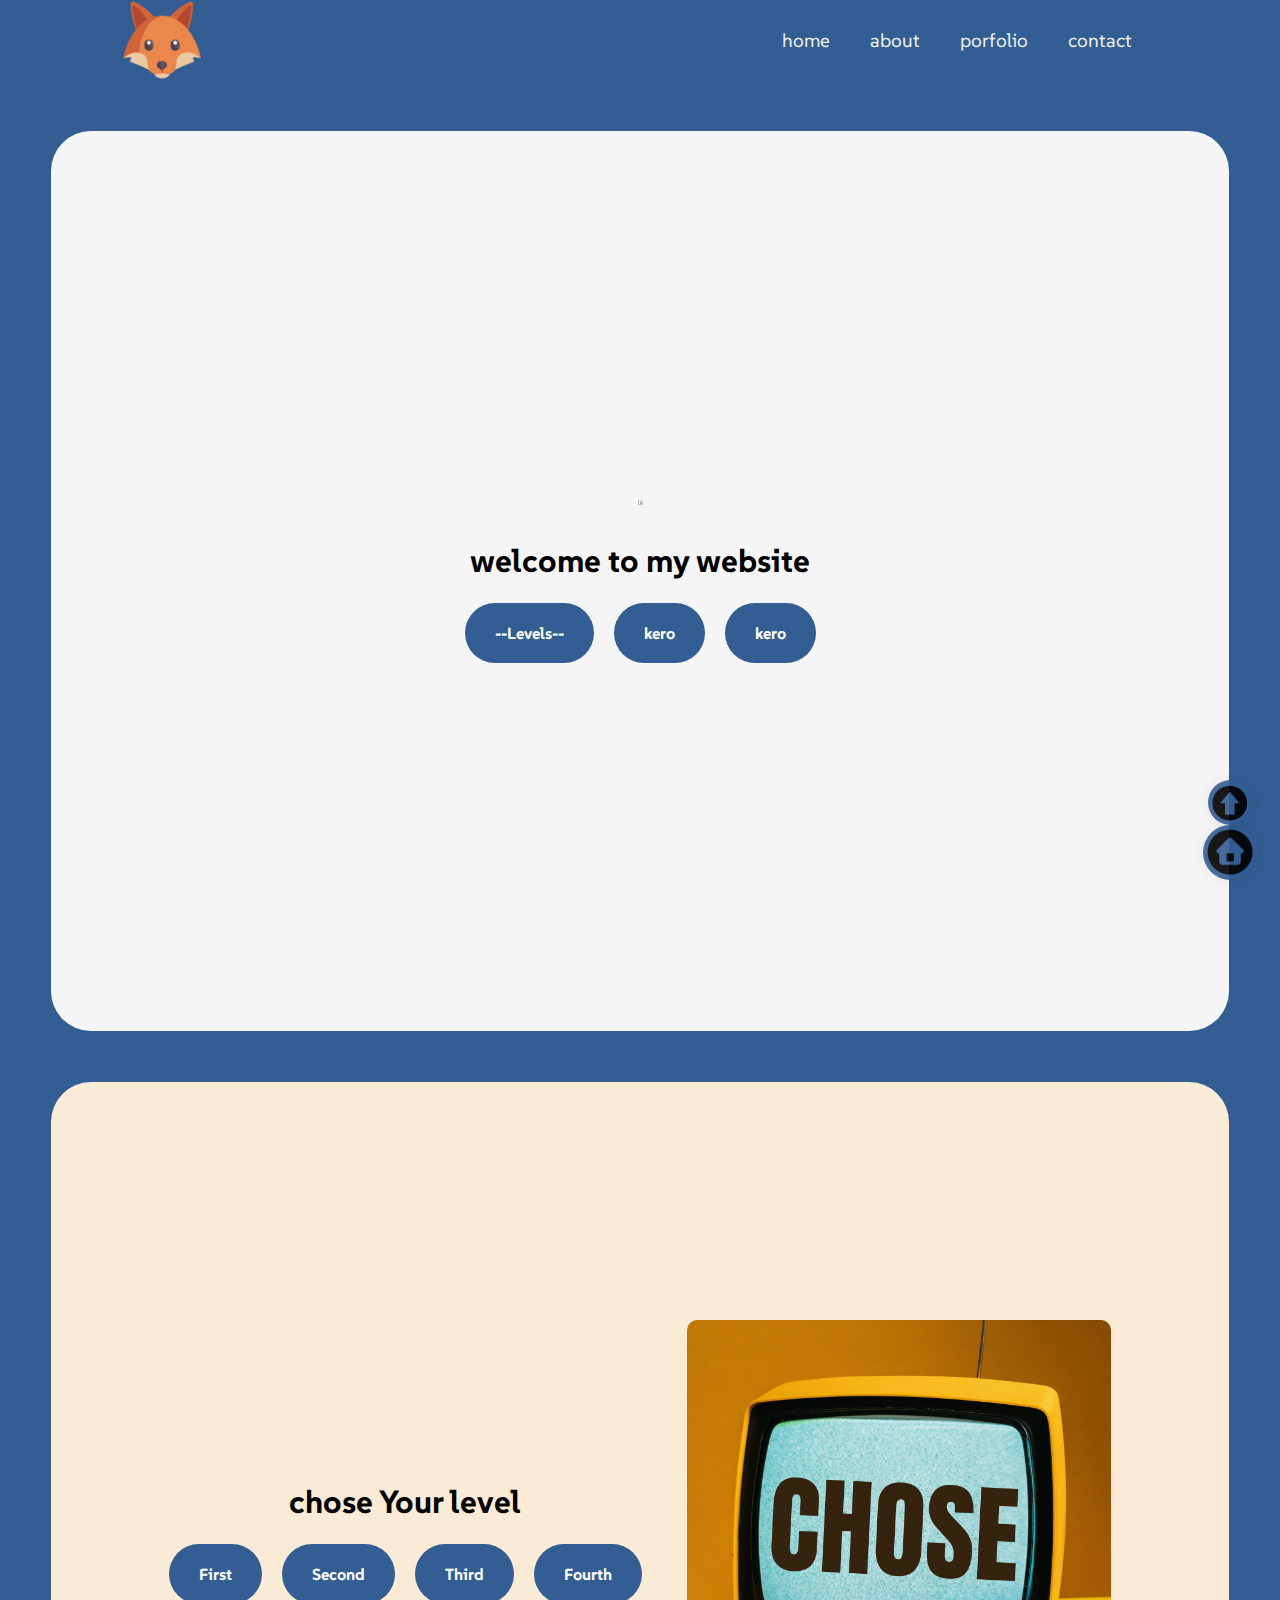
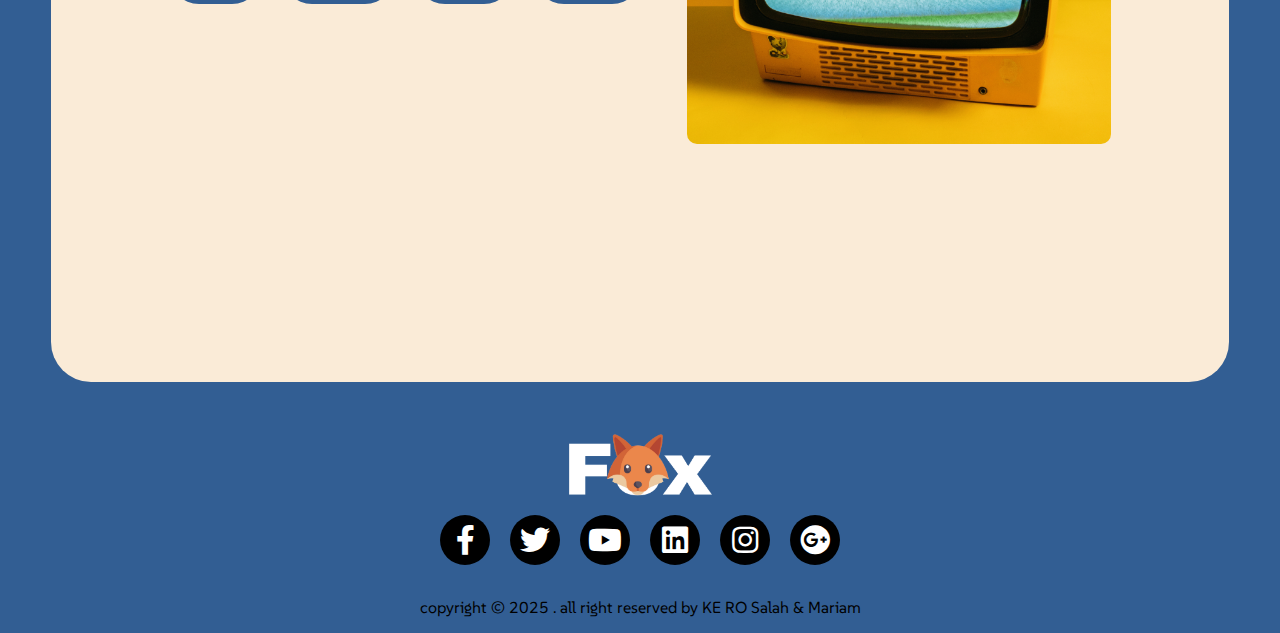
==== index.html @ cbd3e59c "first commit" ====
<html lang="en">
  <head>
    <meta charset="UTF-8" />
    <meta name="viewport" content="width=device-width, initial-scale=1.0" />
    <title>Document</title>
    <link rel="stylesheet" href="./style.css" />
    <link rel="preconnect" href="https://fonts.googleapis.com" />
    <link rel="preconnect" href="https://fonts.gstatic.com" crossorigin="" />
    <link
      href="https://fonts.googleapis.com/css2?family=SUSE:wght@100..800&amp;display=swap"
      rel="stylesheet"
    />
    <link rel="stylesheet" href="./tasks/add_task.css" />
    <link rel="stylesheet" href="./make_post/make_post.css" />
    <link rel="stylesheet" href="./style/all.css" />
  </head>
  <body style="position: relative">
    <header id="header">
      <div class="inner_header">
        <div class="logo">
          <img src="./img/Untitled design.png" alt="" />
        </div>
        <nav>
          <a href=""><li>home</li></a>
          <a href=""><li>about</li></a>
          <a href=""><li>porfolio</li></a>
          <a href=""><li>contact</li></a>
        </nav>
        <div class="menu_icon" id="menu_icon" onclick="openSidebar()">
          <span></span>
          <span></span>
          <span></span>
        </div>
      </div>
    </header>
    <div
      style="height: 100vh; text-align: center; background-color: whitesmoke"
      class="border40 margin4 welcome flex_post flex_dc flex_jcc_post"
    >
      <div class="logooo">
        <img
          src="https://i.ibb.co/jRRc1R8/Picsart-24-05-18-13-42-30-197.png"
          alt=""
        />
      </div>
      <div class="w">
        <h1>welcome to my website</h1>
      </div>
      <div class="options flex_post gap20">
        <div class="btn-elegant_post flex_post">
          <a class="smooth-scroll" href="#chose_id">--Levels--</a>
        </div>
        <div class="btn-elegant_post flex_post">kero</div>
        <div class="btn-elegant_post flex_post">kero</div>
      </div>
    </div>
    <div
      id="chose_id"
      class="border40 margin4 flex_post flex_jcc_post"
      style="
        height: 100vh;
        background-color: antiquewhite;
        justify-content: space-around;
      "
    >
      <div class="mariam">
        <div
          style="background-color: antiquewhite"
          class="flex_post flex_jcc_post flex_dc"
        >
          <h1 style="text-align: center">chose Your level</h1>
          <div class="option_levels gap20 flex_post flex_jcc_post">
            <div class="first">
              <div
                onmouseover="change('./img/levels/1.png')"
                onmouseleave="change('./img/levels/Escape Level I.png')"
                class="btn-elegant_post flex_post"
              >
                <h4>First</h4>
              </div>
            </div>
            <div class="first">
              <div
                onmouseover="change('./img/levels/4.png')"
                onmouseleave="change('./img/levels/Escape Level I.png')"
                class="btn-elegant_post flex_post"
              >
                <a href="First Semester of Sophomore Year.html"
                  ><h4>Second</h4></a
                >
              </div>
            </div>
            <div class="first">
              <div
                onmouseover="change('./img/levels/2.png')"
                onmouseleave="change('./img/levels/Escape Level I.png')"
                class="btn-elegant_post flex_post"
              >
                <h4>Third</h4>
              </div>
            </div>
            <div class="first">
              <div
                onmouseover="change('./img/levels/3.png')"
                onmouseleave="change('./img/levels/Escape Level I.png')"
                class="btn-elegant_post flex_post"
              >
                <h4>Fourth</h4>
              </div>
            </div>
          </div>
        </div>
        <div class="img_level">
          <img id="level_img" src="./img/levels/Escape Level I.png" alt="" />
        </div>
      </div>
    </div>

    <aside id="sidebar">
      <div class="logo">
        <div class="inner_logo" style="display: flex">
          <img
            src="https://i.ibb.co/jRRc1R8/Picsart-24-05-18-13-42-30-197.png"
            alt=""
          />
        </div>
      </div>
      <nav>
        <a href="#"><li>home</li></a>
        <a href="#"><li>about</li></a>
        <a href="#"><li>portfolio</li></a>
        <a href="#"><li>contact</li></a>
      </nav>
    </aside>

    <!-- ldfklfkdlkflkd -->

    <div id="footer"></div>

    <script>
      fetch("footer.html")
        .then((response) => response.text())
        .then((data) => {
          document.getElementById("footer").innerHTML = data;
        });
    </script>
    <script src="./js/main.js"></script>

    <!-- <div id="go_home">
      
     
    <script>
      fetch("go_home.html")
        .then((response) => response.text())
        .then((data) => {
          document.getElementById("go_home").innerHTML = data;
        });
    </script>
    </div> -->
    <a href="/index.html">
      <img class="home_logo" src="./img/Untitled design (4).png" alt="" />
    </a>
    <a href="#header" id="scrollToTop" class="scroll-top smooth-scroll">
      <img class="scrofll-top" src="./img/Untitled design (5).png" alt="" />
    </a>
    <style>
      img.home_logo,
      .scroll-top {
        display: flex;
        align-items: center;
        justify-content: center;
        position: fixed;
        z-index: 9;
        background-color: #325e93;
        opacity: 0.9;
        width: 55px;
        height: 55px;
        border-radius: 100%;

        transition: all 0.3s;

        cursor: pointer;
        box-shadow: 0 0 15px rgb(0 0 0 / 8%);
      }
      .home_logo {
        right: 22px;
        bottom: 20px;
      }
      .scroll-top {
        width: 45px;
        height: 45px;
        right: 27px;
        bottom: 75px;
      }
    </style>
    <script>
      document.querySelectorAll(".smooth-scroll").forEach((anchor) => {
        anchor.addEventListener("click", function (e) {
          e.preventDefault();
          const target = document.querySelector(this.getAttribute("href"));
          target.scrollIntoView({
            behavior: "smooth",
            block: "start",
          });
        });
      });
    </script>

    <script src="./script.js"></script>
  </body>
</html>
---- style.css ----
/* تنسيق عام */
/* * {
  margin: 0;
  padding: 0;
  list-style: none;
  text-decoration: none;
  font-family: "SUSE", sans-serif;
} */

a {
  color: rgb(255, 255, 255);
}

a:visited {
  color: rgb(255, 255, 255);
}

/* تنسيق الـ header */
header {
  width: 100%;
  height: 80px;
  display: block;
  background-color: #202020; /* تغيير لون الخلفية */
}
.logo img {
  width: 120px;
  margin-left: 8%;
}
.inner_header nav {
  margin-right: 10%;
}

.inner_header {
  height: 100%;
  display: flex;
  margin: 0 auto;
  background-color: #325e93;
  justify-content: space-between;
  align-items: center;
}

.menu_icon {
  display: none;
}

.logo {
  height: 100%;
  display: contents;
  float: left;
}

.logo h1 {
  color: #ff5733; /* تغيير لون النص */
  height: 100%;
  display: table-cell;
  vertical-align: middle;
  font-family: "SUSE", sans-serif;
  font-size: 32px;
}

nav a {
  height: 100%;
  display: table;
  float: left;
  padding: 0px 20px;
}

nav a :last-child {
  padding-right: 0px;
}

nav a li {
  display: table-cell;
  vertical-align: middle;
  height: 100%;
  color: #f2f2f2; /* لون النص */
  font-family: "SUSE", sans-serif;
  font-size: 19px;
}
.inner_continer {
  width: 70%;
}
.continer_top {
}
/* تصميم متجاوب */
@media (max-width: 768px) {
  .inner_header {
    /* ترك فارغًا لاحتياجات التصميم لاحقًا */
  }

  nav {
    display: none;
  }
  .menu_icon {
    display: block;
  }
  .logo h1 {
    font-size: 20px;
  }
  .continer_top {
    flex-direction: column;
  }
  .inner_continer {
    width: 100%;
  }
  .flex_post {
    display: flex;
    align-items: center;
    flex-direction: column;
  }
}

@media (max-width: 480px) {
  .logo h1 {
    font-size: 18px;
  }

  .menu_icon {
    display: block;
  }

  nav {
    display: none;
  }

  nav a {
  }
  .continer_top {
    flex-direction: column;
  }
  .inner_continer {
    width: 100%;
  }
  .flex_post {
    display: flex;
    align-items: center;
    flex-direction: column;
  }
}

/* تنسيق أيقونة الثلاثة شرطات (البرغر) */
.menu_icon {
  width: 30px;
  height: 25px;
  position: relative;
  margin: 20px;
  cursor: pointer;
}

.menu_icon span {
  display: block;
  width: 100%;
  height: 4px;
  background-color: #ff5733; /* لون الشرطات */
  margin-bottom: 5px;
  transition: 0.4s;
}

/* القائمة الجانبية */
#sidebar {
  width: 250px;
  height: 100%;
  background-color: #333;
  position: fixed;
  top: 0;
  left: -250px;
  transition: 0.3s;
  padding-top: 60px;
}

#sidebar nav {
  display: flex;
  flex-direction: column;
  gap: 20px;
  padding-left: 20px;
}

#sidebar a {
  color: white;
  text-decoration: none;
  font-size: 18px;
}
#sidebar img {
  width: 200px;
  border: transparent;
  border-style: solid;
}
#sidebar .logo .inner_logo {
  display: flex;
  align-items: center;
  justify-items: center;
  gap: 20px;
}
#sidebar .logo .inner_logo h2 {
  font-size: 30px;
  font-family: "SUSE", sans-serif;
}
/* عندما تكون القائمة الجانبية مفتوحة */
#sidebar.active {
  left: 0;
}
#sidebar {
}
#sidebar nav a li {
  font-size: 30px;
}
.img {
  position: relative;
  width: 100%;
  height: 1000px;
}
.img img {
  width: 100%;
}
.img h1 .fixed {
  bottom: 20px;
  right: 20px;
}

.kero {
  border: 2px solid red;
}
.medo {
  padding: 20px;
  position: absolute;
  top: 0;
}
.parent {
  margin-bottom: 20px;
  overflow: hidden;
}
.one {
  background-color: #eee;
  padding: 10px;
  width: 600px;
  float: left;
  position: relative;
}
.one::after {
  content: "";
  position: absolute;
  width: 5px;
  height: 100%;
  right: -10px;
  top: 0;
  background-color: #009688;
}
.one::before {
  content: "";
  position: absolute;
  top: 50%;
  left: -20px;
  width: 0;
  height: 0;
  background-color: white;
  margin-top: -10px;
  border-style: solid;
  border-width: 10px;
  border-color: transparent #009688 transparent transparent;
}
.user {
  background-color: #eee;
  width: 50px;
  margin-right: 20px;
  padding: 10px;
  height: 55.5px;
  float: left;
  font-size: 50px;
  text-align: center;
}
.box {
  display: flex;
  flex-direction: column;
  border-radius: 20px;
  border: 5px solid;
  align-items: center;
  border-color: rgb(50 94 147 / 59%);
  justify-items: center;
}
.color {
  background-color: #666;
}
.container {
  margin: 0px;
}
.box img {
  width: 100px;
  height: 100px;
  padding: 10px;
  border-radius: 90px;
  overflow: hidden;
}
.box a {
  border: 0px;
}
.info-courses {
  display: flex;
  flex-wrap: wrap;
  align-items: center;
  justify-items: center;
  gap: 20px;
  padding: 20px;
}
.contents {
  border: 8px solid;
  border-radius: 20px;
  background-color: white;
  border-color: #eb874b;
  margin: 3%;
}
.total .title h1,
.total .content {
  color: white;
  background-color: #eb874b;
  padding: 10px 20px 10px 0px;
  border-bottom-right-radius: 122px;
  box-shadow: 0 8px 15px rgba(0, 0, 0, 0.2);
}
.continer_top {
  display: flex;
}
body {
  padding: 0px;
  margin: 0;
  background-color: #325e93;
}

.slide {
  width: 30%;
  border: 3px solid gray;
  border-radius: 20px;
}
.posts {
  margin-top: 20px;
  display: flex;
  flex-direction: column;
  padding: 40px;
  gap: 20px;
}
.vh100h {
  height: 100vh;
}
.vh100w {
  width: 100vh;
}
.vh70h {
  height: 70vh;
}
.vh70w {
  width: 70vh;
}
.flex_ww {
  flex-wrap: wrap;
}
/* سلايددددددددددد */
.slideshow-container {
  position: relative;
  max-width: 80%;
  margin: auto;
}

.slides {
  display: none;
  width: 100%;
}

img {
  width: 100%;
  border-radius: 10px;
}

.prev,
.next {
  cursor: pointer;
  position: absolute;
  top: 50%;
  width: auto;
  padding: 16px;
  margin-top: -22px;
  color: white;
  font-weight: bold;
  font-size: 18px;
  transition: 0.6s ease;
  border-radius: 0 3px 3px 0;
  user-select: none;
}

.next {
  right: 0;
  border-radius: 3px 0 0 3px;
}

.prev {
  left: 0;
}

.prev:hover,
.next:hover {
  background-color: rgba(0, 0, 0, 0.8);
}

.dots-container {
  text-align: center;
  margin-top: 10px;
}

.dot {
  cursor: pointer;
  height: 15px;
  width: 15px;
  margin: 0 2px;
  background-color: #bbb;
  border-radius: 50%;
  display: inline-block;
  transition: background-color 0.6s ease;
}

.active,
.dot:hover {
  background-color: #717171;
}
.img_level {
  width: 45%;
}
/* hidddddddddddddddddddddde */
.slideshow-container {
  display: none;
}
/* ---------------- welcome ---------------- */
.logooo img {
  width: 50%;
}
.img150px {
  width: 150px;
}
/* -------------footer------------ */
.foot {
  display: flex;
  list-style: none;
  gap: 20px;
  padding: 0px;
}
.footer {
  margin: 20px;
}
.fab {
  font-family: "Font Awesome 5 Brands";
  font-weight: 400;
  color: white;
  background: black;
  padding: 5px;
  width: 40px;
  display: flex;
  font-size: 30px;
  height: 40px;
  border-radius: 50%;
  align-items: center;
  align-content: center;
  justify-content: center;
}
.mariam {
  padding: 10%;
  display: flex;
  justify-content: space-between;
  align-content: center;
  align-items: center;
}
.margin4 {
  margin: 4%;
}
.border40 {
  border-radius: 40px;
}
---- tasks/add_task.css ----
body {
  font-family: Arial, sans-serif;
  margin: 0px;
  
}
.task {
  margin-bottom: 10px;
  display: flex;
  align-items: center;
  justify-content: space-between;
  position: relative;
  padding-right: 30px;
}
.task input[type="checkbox"] {
  margin-right: 10px;
}
.task.completed span {
  text-decoration: line-through;
  color: grey;
}
#taskList {
  margin-top: 20px;
}
button {
  margin-top: 10px;
  padding: 5px 10px;
  background-color: #5cb85c;
  color: white;
  border: none;
  cursor: pointer;
}
button:hover {
  background-color: #4cae4c;
}
.delete {
  display: block;
  position: absolute;
  right: -18px;
  cursor: pointer;
  background-color: transparent;
  border: none;
  color: red;
  font-size: 18px;
}
.task:hover .delete {
  display: block;
}
---- make_post/make_post.css ----
* {
  text-decoration: none;
  font-family: "SUSE", sans-serif;
}
.border_post {
  border: 2px solid gray;
  border-radius: 20px;
}
.img50_post {
  width: 70px;
  height: auto;
  background-color: antiquewhite;
}
.img_post {
  padding-right: 20px;
}
.icon_post {
  width: 50px;
}
.padding30_post {
  padding: 30px;
}
.flex_post {
  display: flex;
  align-items: center;
}
.like_post,
.comment_post,
.share_post {
  width: 30%;
}
/* خط يمين */
.lr_post {
  border-right: 5px solid gray;
}
/* خط شمال */
.ll_post {
  border-left: 5px solid gray;
}
.h4_post {
  padding: 10px;
  margin: 0;
}
.flex_jcc_post {
  justify-content: center;
}
.flex_dc {
  flex-direction: column;
}

.gap20 {
  gap: 20px;
}
.shadow_post {
  box-shadow: 0 8px 16px rgba(0, 0, 0, 0.2);
}
/* الازرار */
.btn-elegant_post,.button {
  height: 30px;
  padding: 15px 30px;
  background-color: #325e93;
  color: white;
  border: none;
  border-radius: 90px;
  font-size: 16px;
  display: flex;
  justify-content: center;
  align-items: center;
  font-weight: bold;
  cursor: pointer;
  transition: background-color 0.3s, transform 0.3s;
}

.btn-elegant_post:hover {
  background-color: #eb874b;
  transform: scale(1.05);
}
.button:hover{
  background-color: #eb874b;
  transform: scale(1.05);
}
/* نهاية الازرار*/

/* يمين الي اليسار */
.rtl {
  direction: rtl;
}
.ltr {
  direction: ltr;
}
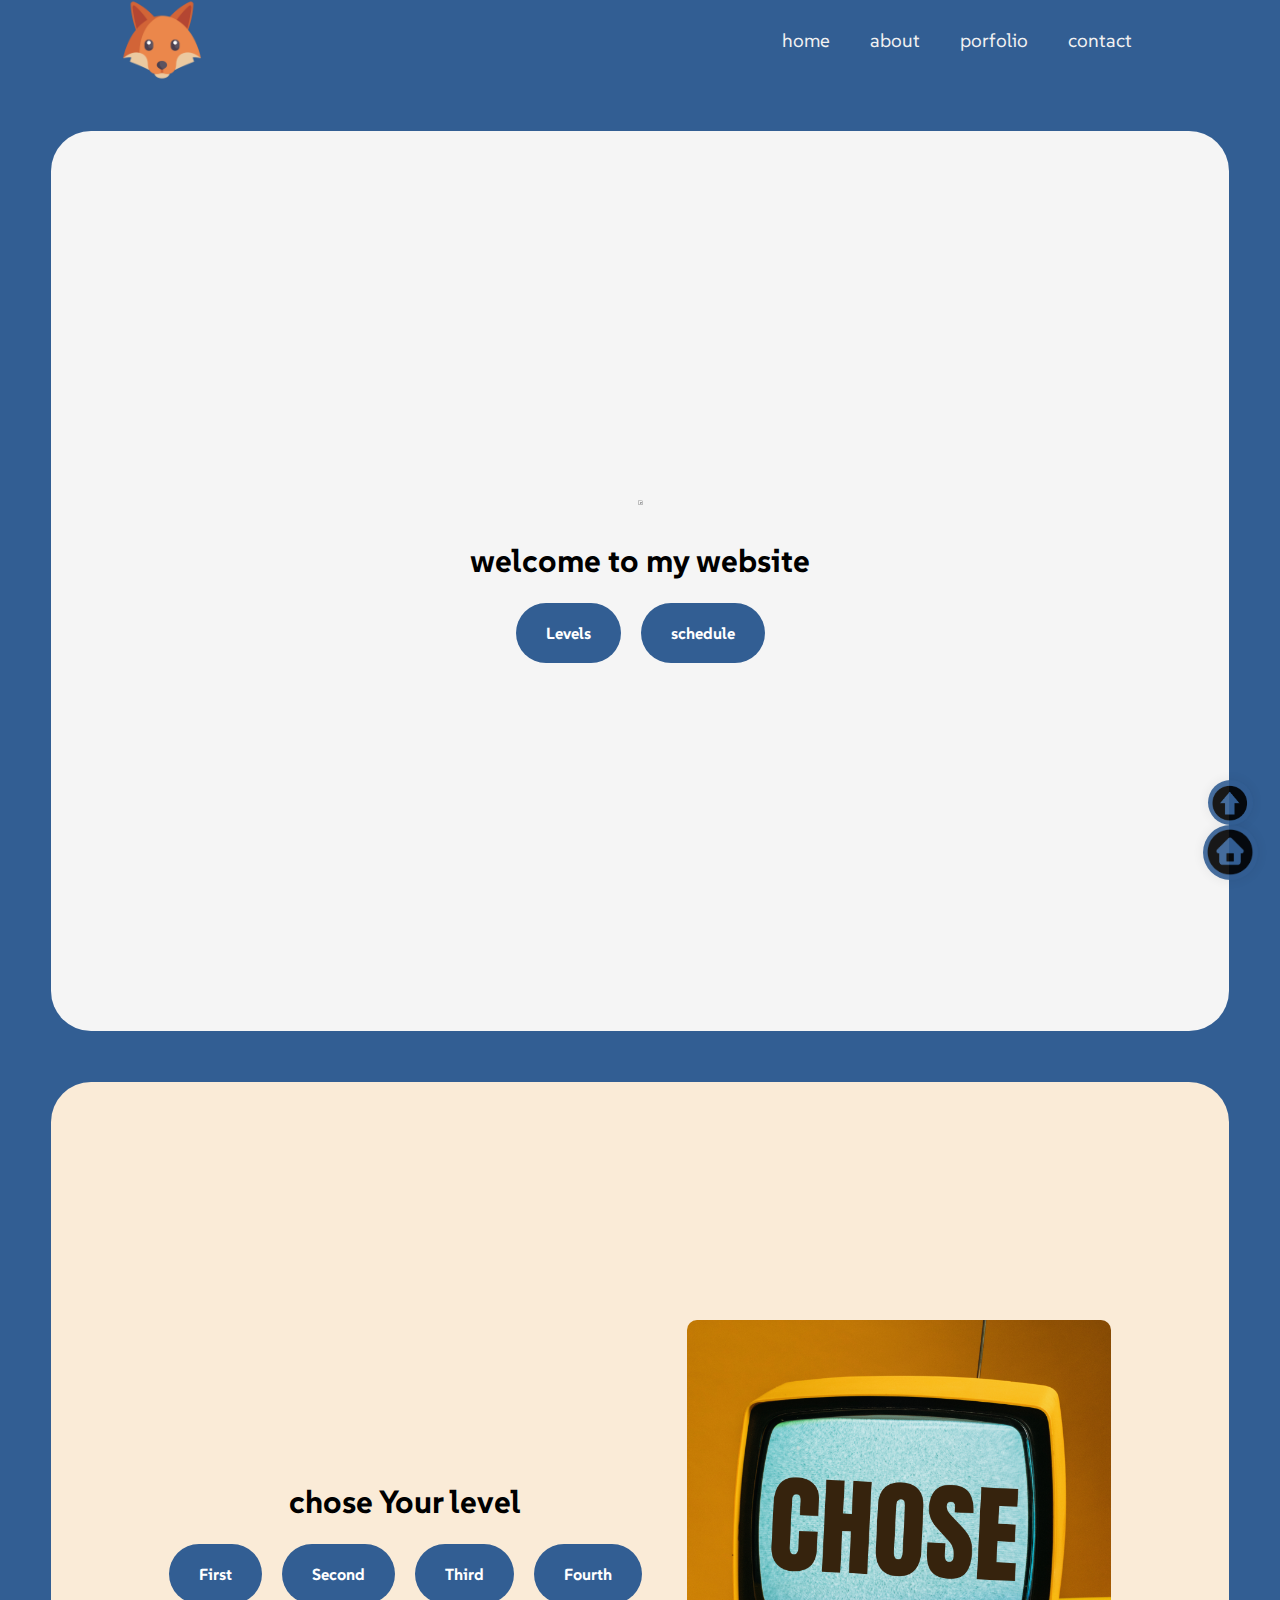
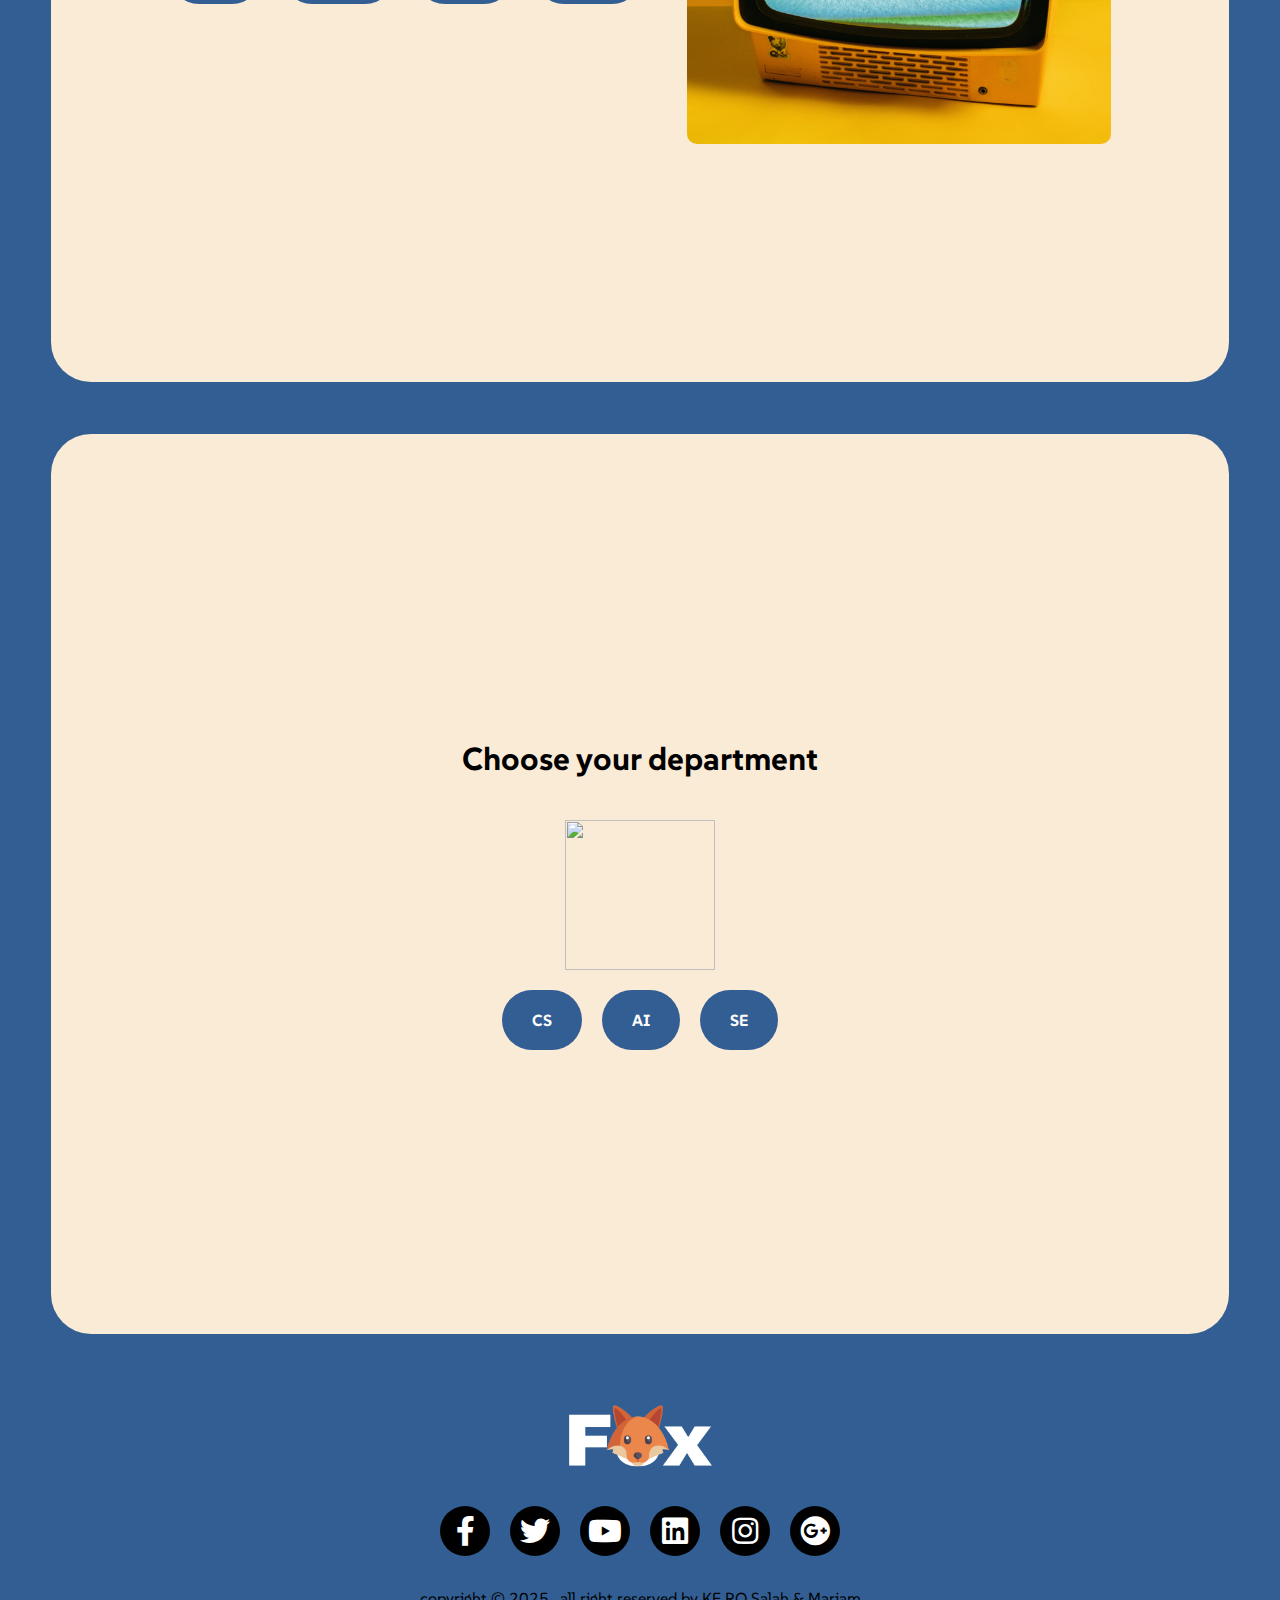
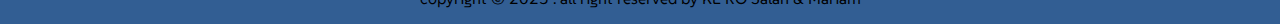
==== commit e933ce76: "kok" ====
--- a/index.html
+++ b/index.html
@@ -47,11 +47,11 @@
         <h1>welcome to my website</h1>
       </div>
       <div class="options flex_post gap20">
-        <div class="btn-elegant_post flex_post">
-          <a class="smooth-scroll" href="#chose_id">--Levels--</a>
-        </div>
-        <div class="btn-elegant_post flex_post">kero</div>
-        <div class="btn-elegant_post flex_post">kero</div>
+        <div href="#chose_id" class="smooth-scroll btn-elegant_post flex_post">
+          <a>Levels</a>
+        </div>
+        <div class="btn-elegant_post flex_post">schedule</div>
+        <!-- <div class="btn-elegant_post flex_post">kero</div> -->
       </div>
     </div>
     <div
@@ -63,7 +63,7 @@
         justify-content: space-around;
       "
     >
-      <div class="mariam">
+      <div class="kero-section">
         <div
           style="background-color: antiquewhite"
           class="flex_post flex_jcc_post flex_dc"
@@ -112,6 +112,51 @@
         </div>
         <div class="img_level">
           <img id="level_img" src="./img/levels/Escape Level I.png" alt="" />
+        </div>
+      </div>
+    </div>
+    <div
+      id="chose_id"
+      class="border40 margin4 flex_post flex_jcc_post"
+      style="
+        height: 100vh;
+        background-color: antiquewhite;
+        justify-content: space-around;
+      "
+    >
+      <div class="kero-section">
+        <div
+          style="
+            background-color: antiquewhite;
+            padding: 58px;
+            border-radius: 20px;
+          "
+          class="flex_post flex_jcc_post flex_dc"
+        >
+          <h1 style="text-align: center">Choose your department</h1>
+          <img
+            class="img150px"
+            src="https://i.ibb.co/Vq82qBt/clipboard.png"
+            alt=""
+          />
+
+          <div class="option_levels gap20 flex_post flex_jcc_post">
+            <div class="first">
+              <div class="btn-elegant_post flex_post">
+                <h4>CS</h4>
+              </div>
+            </div>
+            <div class="first">
+              <div class="btn-elegant_post flex_post">
+                <a href="First Semester of Sophomore Year.html"><h4>AI</h4></a>
+              </div>
+            </div>
+            <div class="first">
+              <div class="btn-elegant_post flex_post">
+                <h4>SE</h4>
+              </div>
+            </div>
+          </div>
         </div>
       </div>
     </div>
@@ -138,7 +183,7 @@
     <div id="footer"></div>
 
     <script>
-      fetch("footer.html")
+      fetch("./footer.html")
         .then((response) => response.text())
         .then((data) => {
           document.getElementById("footer").innerHTML = data;
--- a/style.css
+++ b/style.css
@@ -432,6 +432,7 @@
 }
 .img150px {
   width: 150px;
+  padding: 20px;
 }
 /* -------------footer------------ */
 .foot {
@@ -458,7 +459,7 @@
   align-content: center;
   justify-content: center;
 }
-.mariam {
+.kero-section {
   padding: 10%;
   display: flex;
   justify-content: space-between;
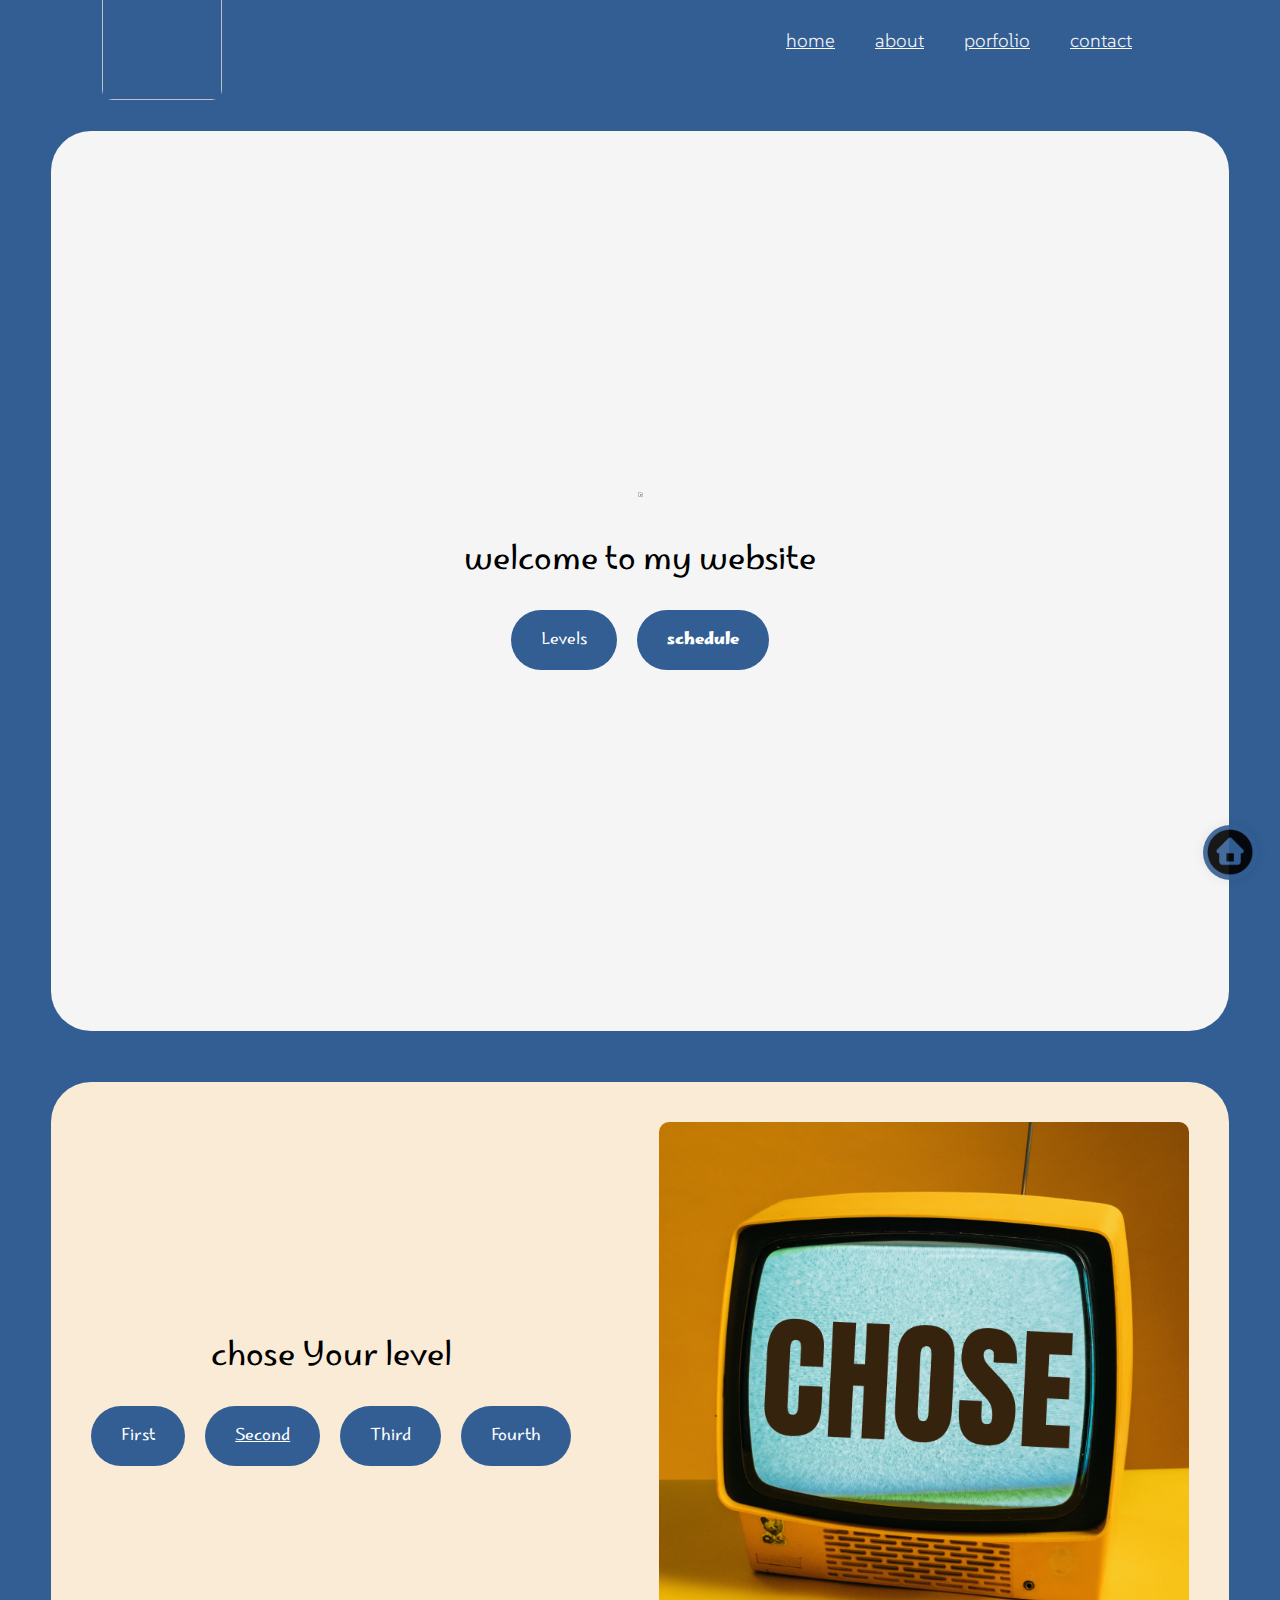
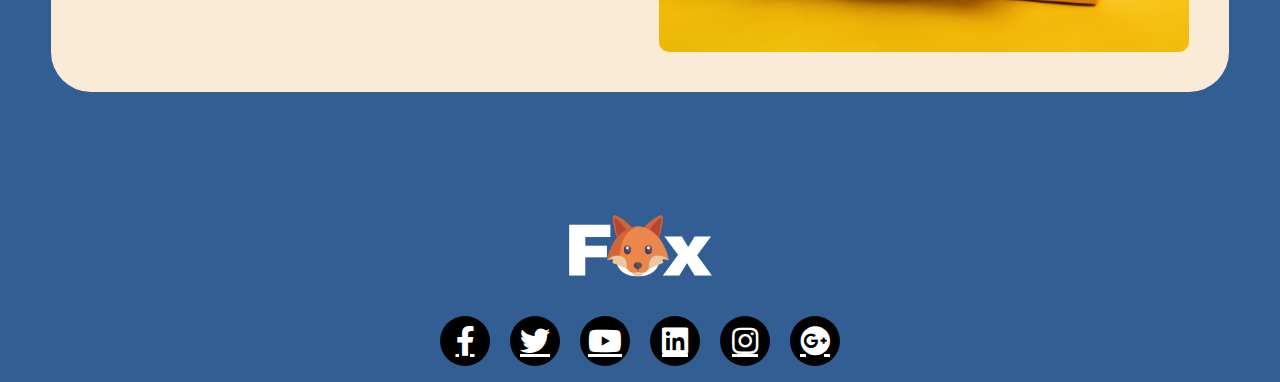
==== commit 0564b6f8: "up" ====
--- a/index.html
+++ b/index.html
@@ -3,6 +3,12 @@
     <meta charset="UTF-8" />
     <meta name="viewport" content="width=device-width, initial-scale=1.0" />
     <title>Document</title>
+    <link rel="preconnect" href="https://fonts.googleapis.com" />
+    <link rel="preconnect" href="https://fonts.gstatic.com" crossorigin="" />
+    <link
+      href="https://fonts.googleapis.com/css2?family=Marhey:wght@300..700&amp;family=Rakkas&amp;display=swap"
+      rel="stylesheet"
+    />
     <link rel="stylesheet" href="./style.css" />
     <link rel="preconnect" href="https://fonts.googleapis.com" />
     <link rel="preconnect" href="https://fonts.gstatic.com" crossorigin="" />
@@ -13,25 +19,11 @@
     <link rel="stylesheet" href="./tasks/add_task.css" />
     <link rel="stylesheet" href="./make_post/make_post.css" />
     <link rel="stylesheet" href="./style/all.css" />
+    <link rel="stylesheet" href="./style/shortcuts.css">
   </head>
   <body style="position: relative">
     <header id="header">
-      <div class="inner_header">
-        <div class="logo">
-          <img src="./img/Untitled design.png" alt="" />
-        </div>
-        <nav>
-          <a href=""><li>home</li></a>
-          <a href=""><li>about</li></a>
-          <a href=""><li>porfolio</li></a>
-          <a href=""><li>contact</li></a>
-        </nav>
-        <div class="menu_icon" id="menu_icon" onclick="openSidebar()">
-          <span></span>
-          <span></span>
-          <span></span>
-        </div>
-      </div>
+      
     </header>
     <div
       style="height: 100vh; text-align: center; background-color: whitesmoke"
@@ -57,16 +49,11 @@
     <div
       id="chose_id"
       class="border40 margin4 flex_post flex_jcc_post"
-      style="
-        height: 100vh;
-        background-color: antiquewhite;
-        justify-content: space-around;
-      "
+      style="background-color: antiquewhite; justify-content: space-around"
     >
       <div class="kero-section">
         <div
-          style="background-color: antiquewhite"
-          class="flex_post flex_jcc_post flex_dc"
+          class="pl40 flex_post flex_jcc_post flex_dc"
         >
           <h1 style="text-align: center">chose Your level</h1>
           <div class="option_levels gap20 flex_post flex_jcc_post">
@@ -85,9 +72,7 @@
                 onmouseleave="change('./img/levels/Escape Level I.png')"
                 class="btn-elegant_post flex_post"
               >
-                <a href="First Semester of Sophomore Year.html"
-                  ><h4>Second</h4></a
-                >
+                <a href="./first.html"><h4>Second</h4></a>
               </div>
             </div>
             <div class="first">
@@ -110,7 +95,7 @@
             </div>
           </div>
         </div>
-        <div class="img_level">
+        <div class="img_level p40">
           <img id="level_img" src="./img/levels/Escape Level I.png" alt="" />
         </div>
       </div>
@@ -118,13 +103,9 @@
     <div
       id="chose_id"
       class="border40 margin4 flex_post flex_jcc_post"
-      style="
-        height: 100vh;
-        background-color: antiquewhite;
-        justify-content: space-around;
-      "
+      style="background-color: antiquewhite; justify-content: space-around"
     >
-      <div class="kero-section">
+      <div class="none kero-section">
         <div
           style="
             background-color: antiquewhite;
@@ -162,94 +143,11 @@
     </div>
 
     <aside id="sidebar">
-      <div class="logo">
-        <div class="inner_logo" style="display: flex">
-          <img
-            src="https://i.ibb.co/jRRc1R8/Picsart-24-05-18-13-42-30-197.png"
-            alt=""
-          />
-        </div>
-      </div>
-      <nav>
-        <a href="#"><li>home</li></a>
-        <a href="#"><li>about</li></a>
-        <a href="#"><li>portfolio</li></a>
-        <a href="#"><li>contact</li></a>
-      </nav>
     </aside>
-
-    <!-- ldfklfkdlkflkd -->
-
     <div id="footer"></div>
-
-    <script>
-      fetch("./footer.html")
-        .then((response) => response.text())
-        .then((data) => {
-          document.getElementById("footer").innerHTML = data;
-        });
-    </script>
     <script src="./js/main.js"></script>
-
-    <!-- <div id="go_home">
-      
-     
-    <script>
-      fetch("go_home.html")
-        .then((response) => response.text())
-        .then((data) => {
-          document.getElementById("go_home").innerHTML = data;
-        });
-    </script>
-    </div> -->
-    <a href="/index.html">
-      <img class="home_logo" src="./img/Untitled design (4).png" alt="" />
-    </a>
-    <a href="#header" id="scrollToTop" class="scroll-top smooth-scroll">
-      <img class="scrofll-top" src="./img/Untitled design (5).png" alt="" />
-    </a>
-    <style>
-      img.home_logo,
-      .scroll-top {
-        display: flex;
-        align-items: center;
-        justify-content: center;
-        position: fixed;
-        z-index: 9;
-        background-color: #325e93;
-        opacity: 0.9;
-        width: 55px;
-        height: 55px;
-        border-radius: 100%;
-
-        transition: all 0.3s;
-
-        cursor: pointer;
-        box-shadow: 0 0 15px rgb(0 0 0 / 8%);
-      }
-      .home_logo {
-        right: 22px;
-        bottom: 20px;
-      }
-      .scroll-top {
-        width: 45px;
-        height: 45px;
-        right: 27px;
-        bottom: 75px;
-      }
-    </style>
-    <script>
-      document.querySelectorAll(".smooth-scroll").forEach((anchor) => {
-        anchor.addEventListener("click", function (e) {
-          e.preventDefault();
-          const target = document.querySelector(this.getAttribute("href"));
-          target.scrollIntoView({
-            behavior: "smooth",
-            block: "start",
-          });
-        });
-      });
-    </script>
+    <div id="go_home">
+    </div>
 
     <script src="./script.js"></script>
   </body>
--- a/style.css
+++ b/style.css
@@ -1,11 +1,11 @@
 /* تنسيق عام */
-/* * {
-  margin: 0;
-  padding: 0;
-  list-style: none;
-  text-decoration: none;
-  font-family: "SUSE", sans-serif;
-} */
+* {
+  font-family: cursive;
+  font-family: "Marhey", sans-serif;
+  font-optical-sizing: auto;
+  font-weight: 300;
+  font-style: normal;
+}
 
 a {
   color: rgb(255, 255, 255);
@@ -170,6 +170,7 @@
 
 #sidebar nav {
   display: flex;
+  align-items: flex-start;
   flex-direction: column;
   gap: 20px;
   padding-left: 20px;
@@ -460,7 +461,7 @@
   justify-content: center;
 }
 .kero-section {
-  padding: 10%;
+  /* padding: 10%; */
   display: flex;
   justify-content: space-between;
   align-content: center;
@@ -472,3 +473,11 @@
 .border40 {
   border-radius: 40px;
 }
+.TOS{
+  text-align: center;
+  color: white;
+  background: linear-gradient(135deg, #ff7a18, #af002d);
+  margin:3%;
+  border-radius: 20px;
+
+}--- a/make_post/make_post.css
+++ b/make_post/make_post.css
@@ -1,7 +1,4 @@
-* {
-  text-decoration: none;
-  font-family: "SUSE", sans-serif;
-}
+
 .border_post {
   border: 2px solid gray;
   border-radius: 20px;
--- a/style/shortcuts.css
+++ b/style/shortcuts.css
@@ -0,0 +1,15 @@
+.pl40 {
+  padding-left: 40px;
+}
+.p40 {
+  padding: 40px;
+}
+.pr40 {
+  padding-right: 40px;
+}
+.mt10{
+    margin-top:10px ;
+}
+.none {
+  display: none;
+}
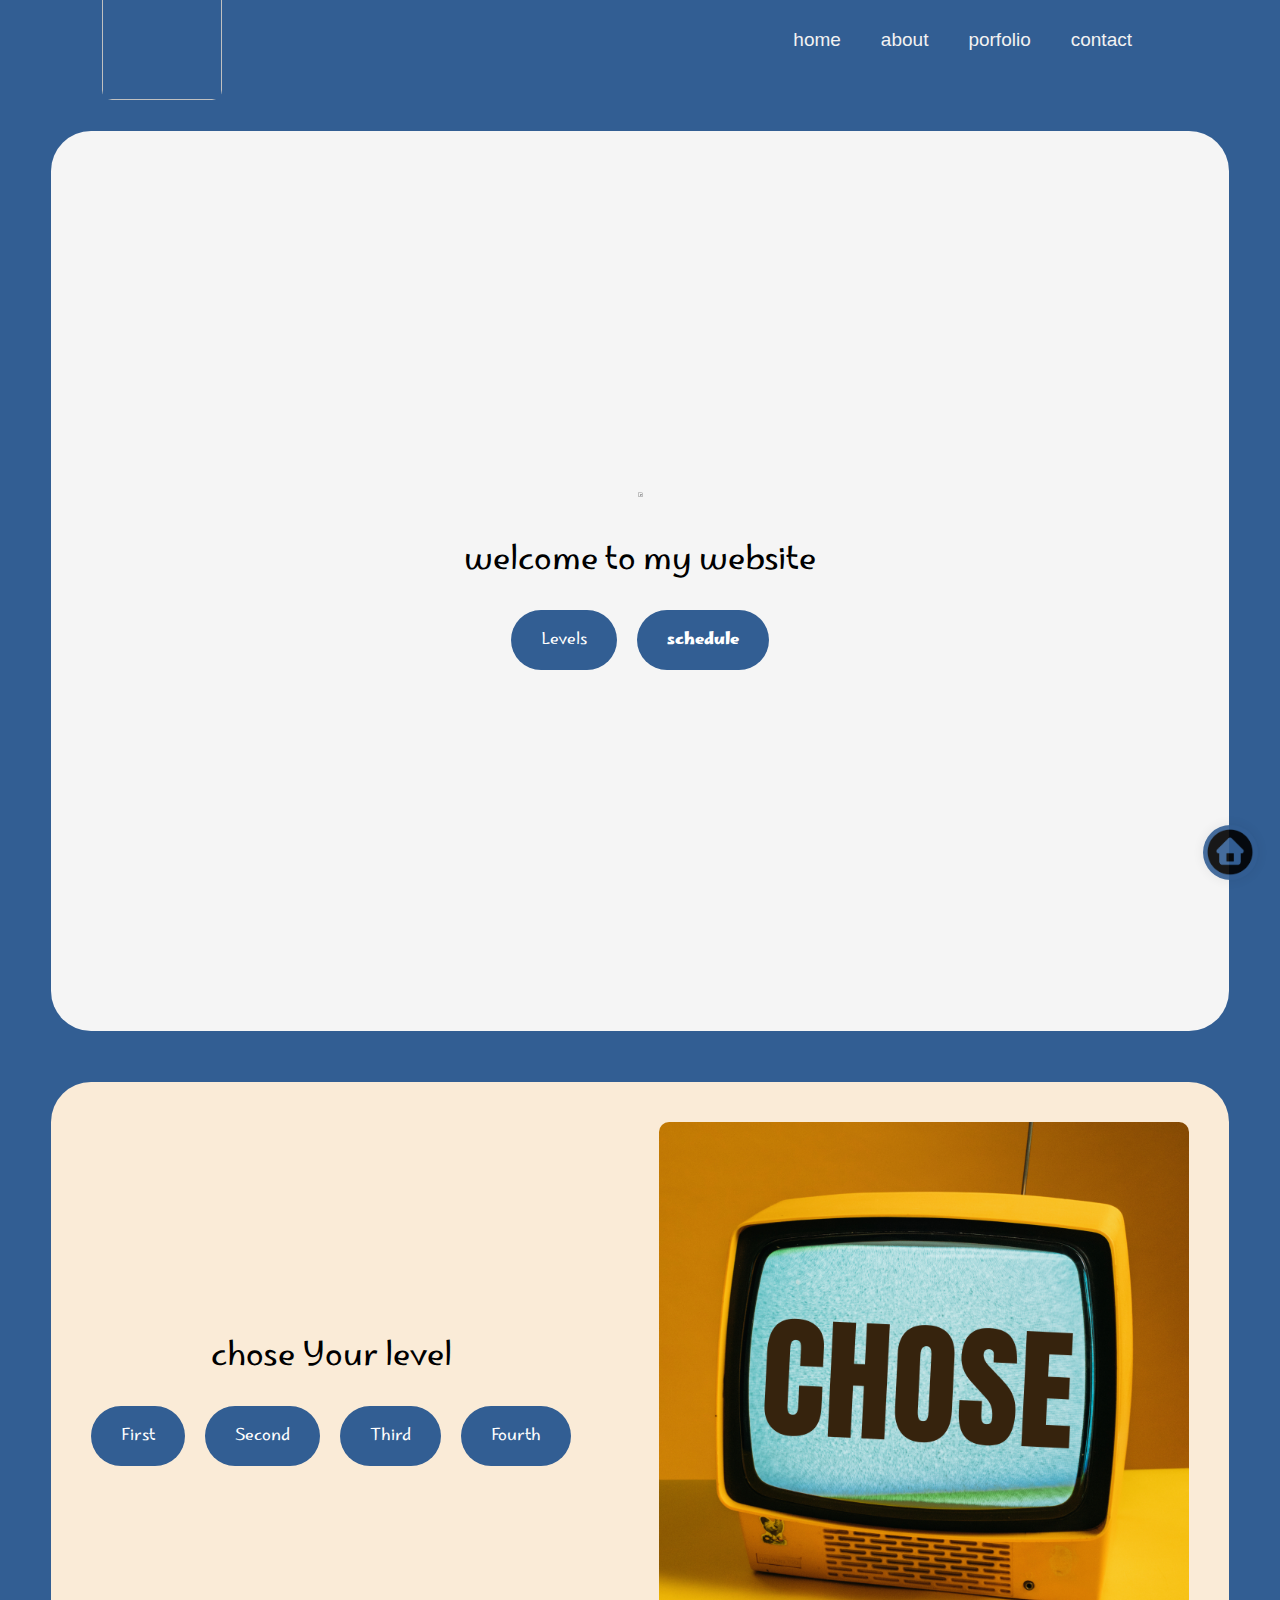
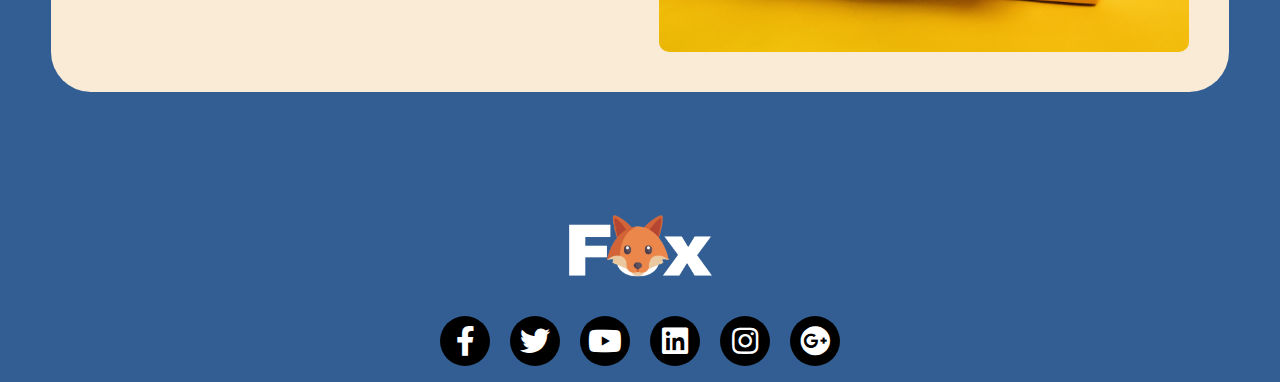
==== commit a9f219cb: "up" ====
--- a/index.html
+++ b/index.html
@@ -10,21 +10,14 @@
       rel="stylesheet"
     />
     <link rel="stylesheet" href="./style.css" />
-    <link rel="preconnect" href="https://fonts.googleapis.com" />
-    <link rel="preconnect" href="https://fonts.gstatic.com" crossorigin="" />
-    <link
-      href="https://fonts.googleapis.com/css2?family=SUSE:wght@100..800&amp;display=swap"
-      rel="stylesheet"
-    />
-    <link rel="stylesheet" href="./tasks/add_task.css" />
-    <link rel="stylesheet" href="./make_post/make_post.css" />
-    <link rel="stylesheet" href="./style/all.css" />
-    <link rel="stylesheet" href="./style/shortcuts.css">
+
+    <link rel="stylesheet" href="../tasks/add_task.css" />
+    <link rel="stylesheet" href="../make_post/make_post.css" />
+    <link rel="stylesheet" href="../style/all.css" />
+    <link rel="stylesheet" href="../style/shortcuts.css" />
   </head>
   <body style="position: relative">
-    <header id="header">
-      
-    </header>
+    <header id="header"></header>
     <div
       style="height: 100vh; text-align: center; background-color: whitesmoke"
       class="border40 margin4 welcome flex_post flex_dc flex_jcc_post"
@@ -52,9 +45,7 @@
       style="background-color: antiquewhite; justify-content: space-around"
     >
       <div class="kero-section">
-        <div
-          class="pl40 flex_post flex_jcc_post flex_dc"
-        >
+        <div class="pl40 flex_post flex_jcc_post flex_dc">
           <h1 style="text-align: center">chose Your level</h1>
           <div class="option_levels gap20 flex_post flex_jcc_post">
             <div class="first">
@@ -142,13 +133,11 @@
       </div>
     </div>
 
-    <aside id="sidebar">
-    </aside>
+    <aside id="sidebar"></aside>
     <div id="footer"></div>
-    <script src="./js/main.js"></script>
-    <div id="go_home">
-    </div>
+    <script src="../js/main.js"></script>
+    <div id="go_home"></div>
 
-    <script src="./script.js"></script>
+    <script src="../script.js"></script>
   </body>
 </html>
--- a/make_post/make_post.css
+++ b/make_post/make_post.css
@@ -1,4 +1,6 @@
-
+* {
+  text-decoration: none;
+}
 .border_post {
   border: 2px solid gray;
   border-radius: 20px;
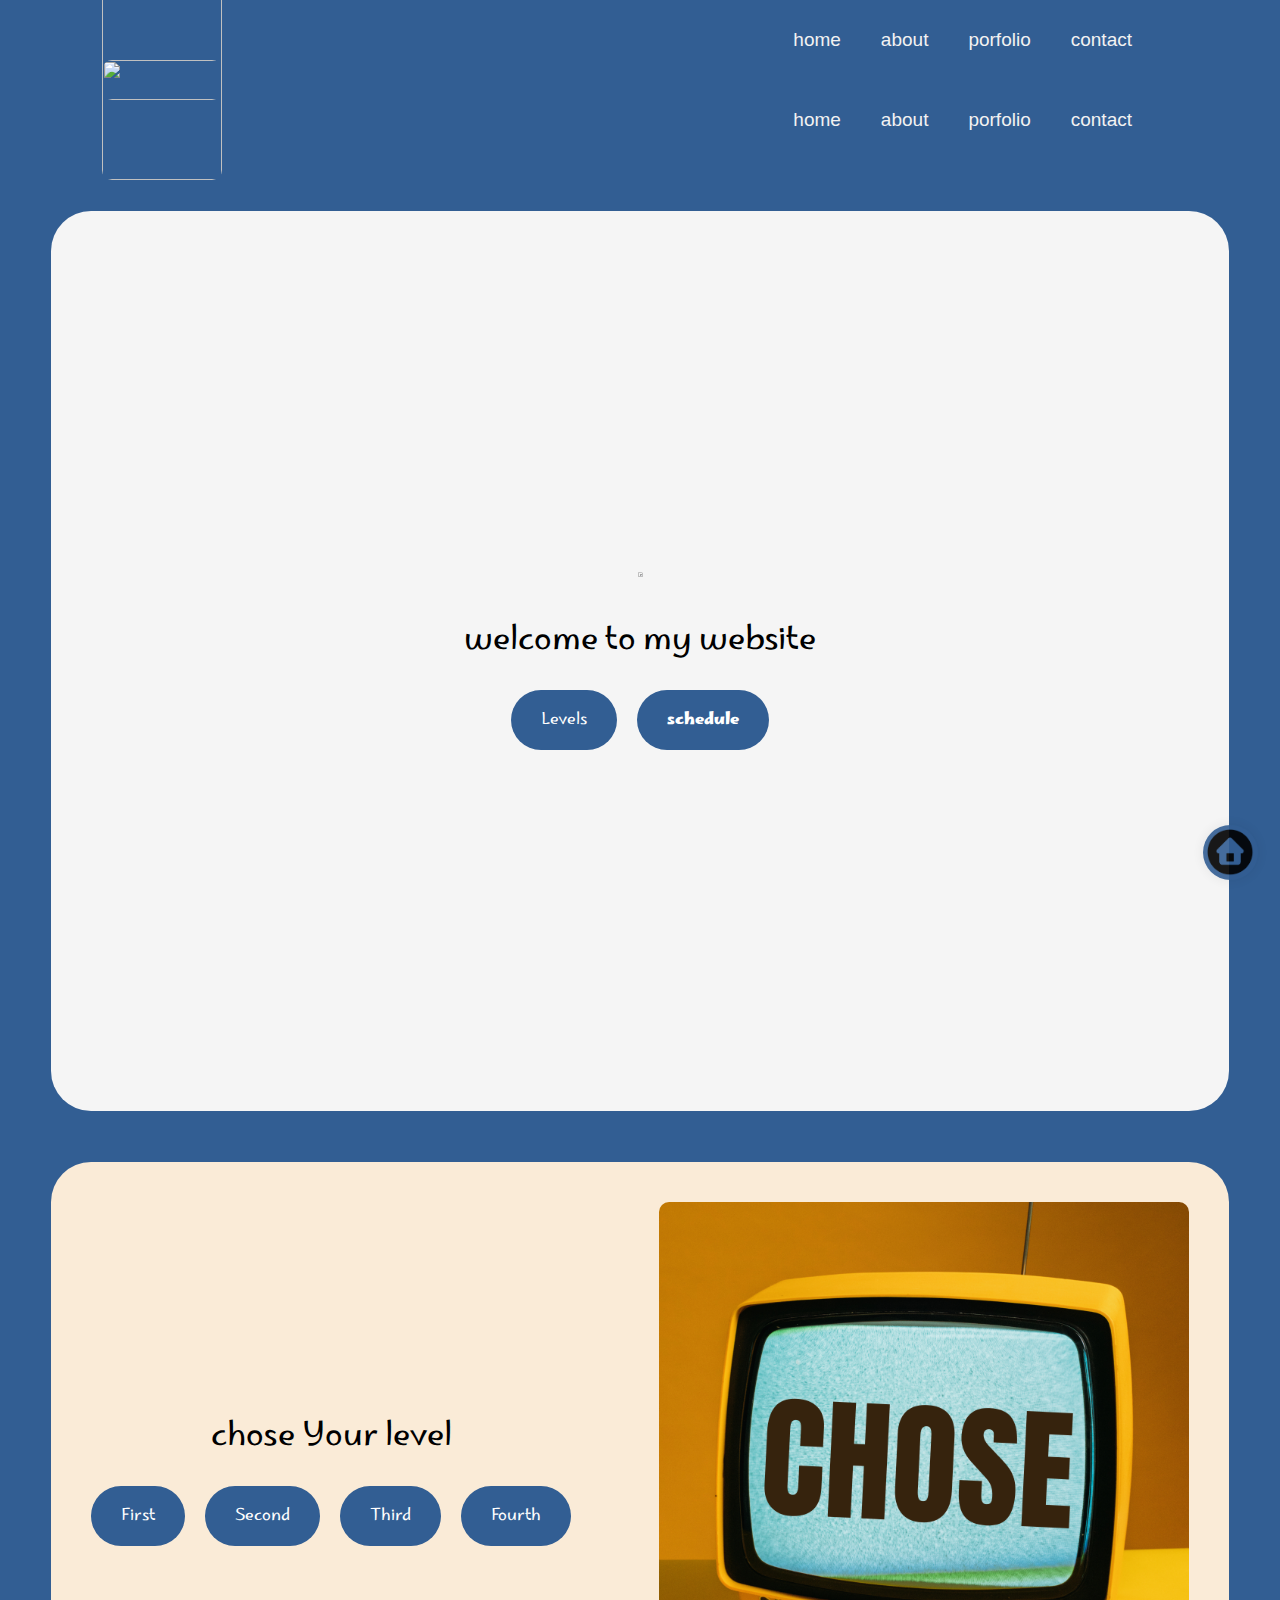
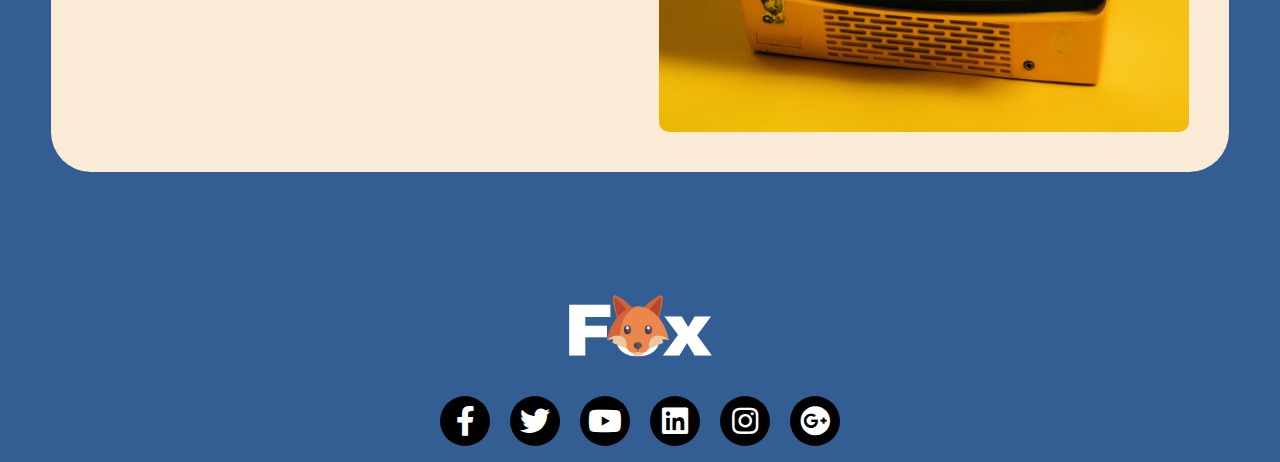
==== commit 1fa06532: "up" ====
--- a/index.html
+++ b/index.html
@@ -11,13 +11,14 @@
     />
     <link rel="stylesheet" href="./style.css" />
 
-    <link rel="stylesheet" href="../tasks/add_task.css" />
-    <link rel="stylesheet" href="../make_post/make_post.css" />
-    <link rel="stylesheet" href="../style/all.css" />
-    <link rel="stylesheet" href="../style/shortcuts.css" />
+    <link rel="stylesheet" href="./tasks/add_task.css" />
+    <link rel="stylesheet" href="./make_post/make_post.css" />
+    <link rel="stylesheet" href="./style/all.css" />
+    <link rel="stylesheet" href="./style/shortcuts.css" />
   </head>
   <body style="position: relative">
     <header id="header"></header>
+    <div id="header1"></div>
     <div
       style="height: 100vh; text-align: center; background-color: whitesmoke"
       class="border40 margin4 welcome flex_post flex_dc flex_jcc_post"
@@ -135,9 +136,15 @@
 
     <aside id="sidebar"></aside>
     <div id="footer"></div>
-    <script src="../js/main.js"></script>
+    <script src="./js/main.js"></script>
     <div id="go_home"></div>
-
-    <script src="../script.js"></script>
+    <script>
+      fetch("/header.html")
+        .then((response) => response.text())
+        .then((data) => {
+          document.getElementById("header1").innerHTML = data;
+        });
+    </script>
+    <script src="./script.js"></script>
   </body>
 </html>
